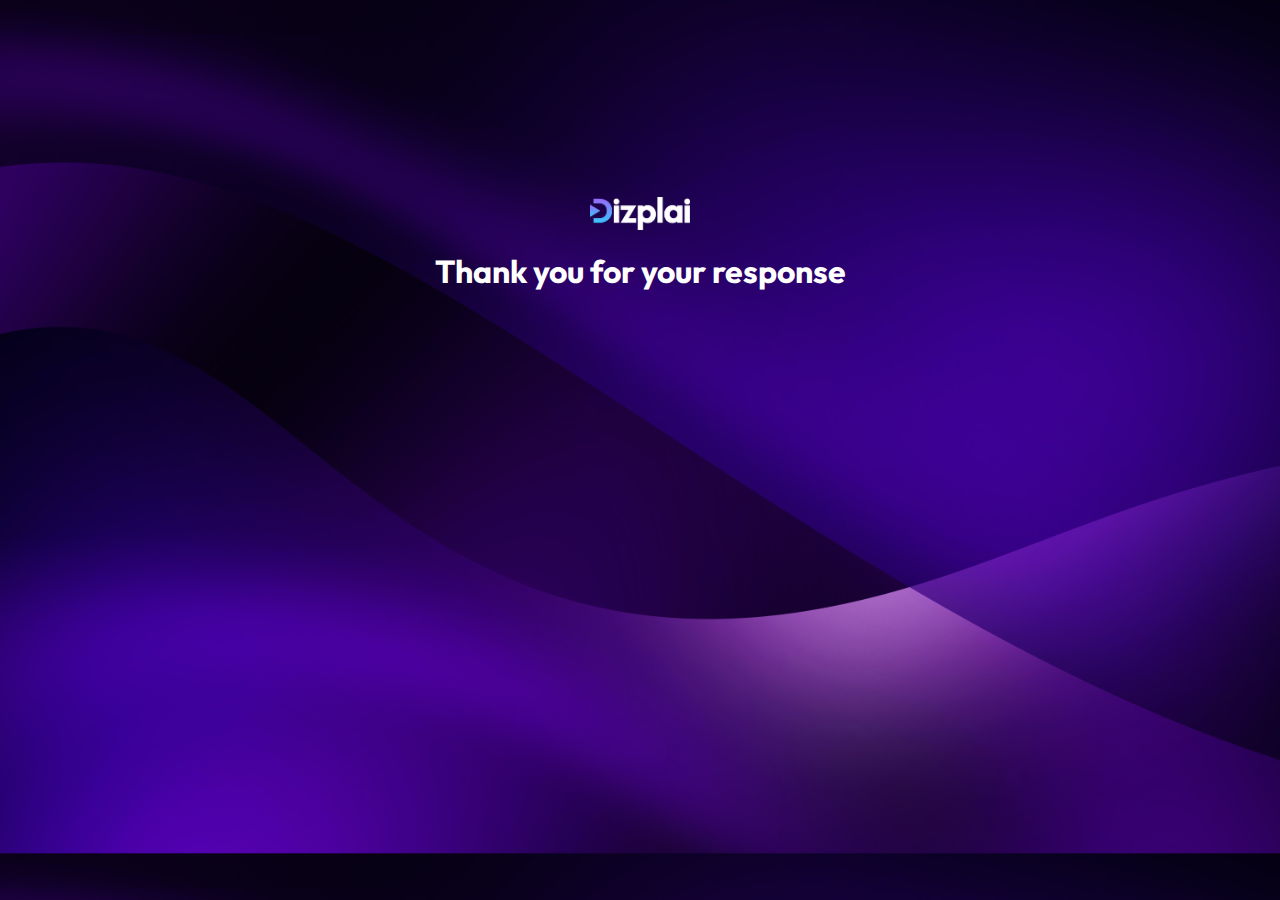
==== results.html @ 0c64740f "Add files via upload" ====
<!DOCTYPE html>
<html lang="en">
<head>
    <meta charset="UTF-8">
    <meta name="viewport" content="width=device-width, initial-scale=1.0">
    <title>Poll Results</title>
    <link rel="stylesheet" href="main.css">
    <style>
        @import url('https://fonts.googleapis.com/css2?family=Outfit:wght@100..900&display=swap');
    </style>
</head>
<body>
    <div class="poll-results">
        <img src="logo.png" alt="Dizplai Logo" style="width:100px">
        <h1>Thank you for your response</h1>
        <div id="template"></div>
        <script src="results.js"></script> 
    </div>
    
    
</body>
</html>
---- main.css ----
body {
    display: flex;
    flex-direction: column;
    align-items: center;
    justify-content: center;
    min-height: 50vh;
    margin: 0;
    background-image: url('background.jpg'); 
    background-size: cover;
    font-family: 'Outfit'
}

img {
    max-width: 100%;
    max-height: 100%;
    display: block;
    margin: auto;
    padding-top: 60px;
}
  

.poll {
    display: block;
    width: 400px;
    margin: 20px;
    border-radius: 10px;
    @font-face {
        font-family: 'Outfit';
        font-style: normal;
        font-weight: 100 900;
        font-display: swap;
        src: url(https://fonts.gstatic.com/s/outfit/v11/QGYvz_MVcBeNP4NJtEtq.woff2) format('woff2');
        unicode-range: U+0000-00FF, U+0131, U+0152-0153, U+02BB-02BC, U+02C6, U+02DA, U+02DC, U+0304, 
        U+0308, U+0329, U+2000-206F, U+2074, U+20AC, U+2122, U+2191, U+2193, U+2212, U+2215, U+FEFF, 
        U+FFFD;
    }
}

.poll__title{
    font-weight: bold;
    font-size: 2.75rem;
    margin-top: 20px;
    text-align: center;
    font-family: 'Outfit'
}

.poll__option:hover {
    cursor: pointer;
}

.poll__option:not(:last-child) {
    margin-bottom: 0.5rem;
}

.poll__option--selected .poll__option-fill{
    background: #996BF9;
}

.poll__option-info{
    display: flex;
    justify-content: space-between;
    
    font-size: 0.85rem;
}

.poll {
    display: flex;
    flex-direction: column;
    align-items: center;
    justify-content: center;
    min-height: 100vh;
    margin: 0;
  }
  
  .poll__title {
    color: white;
  }
  
  .poll__option {
    align-items: center;
    display: block;
    padding: 10px 20px;
    margin: 5px;
    background-color: rgba(140, 140, 140, 0.5);
    color: #fff;
    text-decoration: none;
    border-radius: 5px;
    border-style: solid;
    border-color: #8C8C8C;
    cursor: pointer;
    transition: background-color 0.3s;
    width: 250px;
    font-family: 'Outfit'
  }
  
  .poll__option:hover {
    background-color: #996BF9;
  }
  
  .poll__option--selected {
    background-color: #996BF9;
  }

  .poll__percentage{
    color: #8C8C8C;
    margin-left: 5px
  }
  
  .submit-btn {
    margin-top: 10px;
    padding: 10px 20px;
    background-color: #fff;
    color: #996BF9;
    border: none;
    border-radius: 5px;
    cursor: pointer;
    transition: background-color 0.3s;
    width: 248px;
    font-family: 'Outfit'; 
    font-size: 50
  }
  
  .submit-btn:hover {
    background-color: #7e48e4;
  }

h1 {
    color: #FFF;
    font-family: 'Outfit';
    @font-face {
        font-family: 'Outfit';
        font-style: normal;
        font-weight: 100 900;
        font-display: swap;
        src: url(https://fonts.gstatic.com/s/outfit/v11/QGYvz_MVcBeNP4NJtEtq.woff2) format('woff2');
        unicode-range: U+0000-00FF, U+0131, U+0152-0153, U+02BB-02BC, U+02C6, U+02DA, U+02DC, U+0304, 
        U+0308, U+0329, U+2000-206F, U+2074, U+20AC, U+2122, U+2191, U+2193, U+2212, U+2215, U+FEFF, 
        U+FFFD;
    }
}
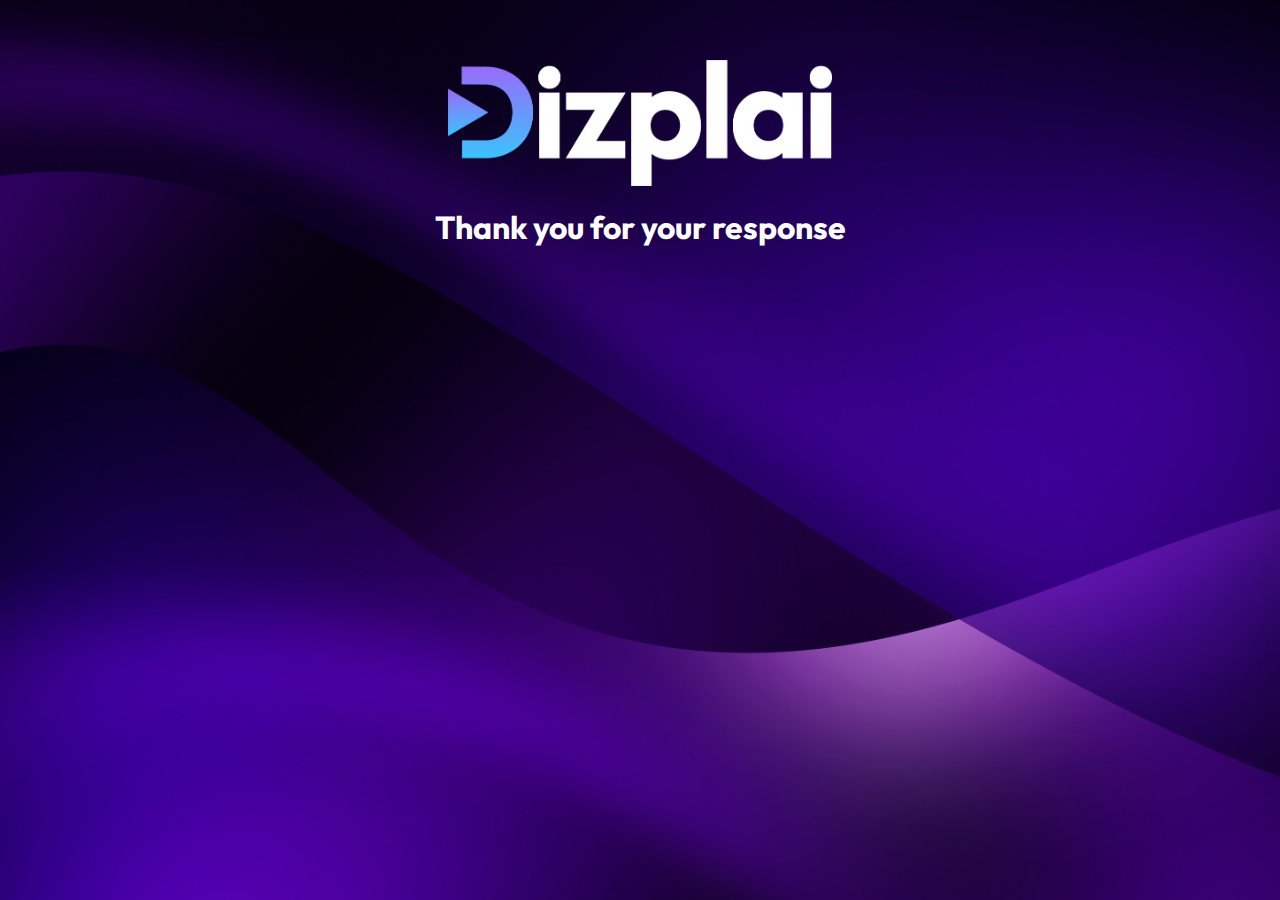
==== commit ce5f93d1: "Update results.html" ====
--- a/results.html
+++ b/results.html
@@ -11,7 +11,7 @@
 </head>
 <body>
     <div class="poll-results">
-        <img src="logo.png" alt="Dizplai Logo" style="width:100px">
+        <img src="logo.png" alt="Dizplai Logo" style="width:30%">
         <h1>Thank you for your response</h1>
         <div id="template"></div>
         <script src="results.js"></script> 
--- a/main.css
+++ b/main.css
@@ -1,13 +1,20 @@
 body {
+    position: relative;
+    min-height: 100vh;
+    margin: 0;
+    background-image: url('background.jpg'); 
+    background-size: cover;
+    font-family: 'Outfit';
+}
+
+.container {
+    position: absolute;
+    top: 50%;
+    left: 50%;
+    transform: translate(-50%, -50%);
     display: flex;
     flex-direction: column;
     align-items: center;
-    justify-content: center;
-    min-height: 50vh;
-    margin: 0;
-    background-image: url('background.jpg'); 
-    background-size: cover;
-    font-family: 'Outfit'
 }
 
 img {
@@ -17,66 +24,43 @@
     margin: auto;
     padding-top: 60px;
 }
-  
 
 .poll {
-    display: block;
-    width: 400px;
+    display: flex;
+    flex-direction: column;
+    align-items: center;
+    justify-content: center;
     margin: 20px;
-    border-radius: 10px;
-    @font-face {
-        font-family: 'Outfit';
-        font-style: normal;
-        font-weight: 100 900;
-        font-display: swap;
-        src: url(https://fonts.gstatic.com/s/outfit/v11/QGYvz_MVcBeNP4NJtEtq.woff2) format('woff2');
-        unicode-range: U+0000-00FF, U+0131, U+0152-0153, U+02BB-02BC, U+02C6, U+02DA, U+02DC, U+0304, 
-        U+0308, U+0329, U+2000-206F, U+2074, U+20AC, U+2122, U+2191, U+2193, U+2212, U+2215, U+FEFF, 
-        U+FFFD;
-    }
 }
 
-.poll__title{
+.poll__title {
     font-weight: bold;
     font-size: 2.75rem;
     margin-top: 20px;
     text-align: center;
-    font-family: 'Outfit'
+    color: white;
 }
 
-.poll__option:hover {
+.main .poll__option:hover {
     cursor: pointer;
+    background-color: #996BF9;
 }
 
 .poll__option:not(:last-child) {
     margin-bottom: 0.5rem;
 }
 
-.poll__option--selected .poll__option-fill{
+.poll__option--selected .poll__option-fill {
     background: #996BF9;
 }
 
-.poll__option-info{
+.poll__option-info {
     display: flex;
     justify-content: space-between;
-    
     font-size: 0.85rem;
 }
 
-.poll {
-    display: flex;
-    flex-direction: column;
-    align-items: center;
-    justify-content: center;
-    min-height: 100vh;
-    margin: 0;
-  }
-  
-  .poll__title {
-    color: white;
-  }
-  
-  .poll__option {
+.poll__option {
     align-items: center;
     display: block;
     padding: 10px 20px;
@@ -90,23 +74,19 @@
     cursor: pointer;
     transition: background-color 0.3s;
     width: 250px;
-    font-family: 'Outfit'
-  }
-  
-  .poll__option:hover {
+    font-family: 'Outfit';
+}
+
+.poll__option--selected {
     background-color: #996BF9;
-  }
-  
-  .poll__option--selected {
-    background-color: #996BF9;
-  }
+}
 
-  .poll__percentage{
+.poll__percentage {
     color: #8C8C8C;
-    margin-left: 5px
-  }
-  
-  .submit-btn {
+    margin-left: 5px;
+}
+
+.submit-btn {
     margin-top: 10px;
     padding: 10px 20px;
     background-color: #fff;
@@ -116,27 +96,60 @@
     cursor: pointer;
     transition: background-color 0.3s;
     width: 248px;
-    font-family: 'Outfit'; 
-    font-size: 50
-  }
-  
-  .submit-btn:hover {
+    font-family: 'Outfit';
+    font-size: 16px; 
+}
+
+.submit-btn:hover {
     background-color: #7e48e4;
-  }
+}
 
 h1 {
     color: #FFF;
     font-family: 'Outfit';
-    @font-face {
-        font-family: 'Outfit';
-        font-style: normal;
-        font-weight: 100 900;
-        font-display: swap;
-        src: url(https://fonts.gstatic.com/s/outfit/v11/QGYvz_MVcBeNP4NJtEtq.woff2) format('woff2');
-        unicode-range: U+0000-00FF, U+0131, U+0152-0153, U+02BB-02BC, U+02C6, U+02DA, U+02DC, U+0304, 
-        U+0308, U+0329, U+2000-206F, U+2074, U+20AC, U+2122, U+2191, U+2193, U+2212, U+2215, U+FEFF, 
-        U+FFFD;
-    }
+    text-align: center;
 }
 
+#template {
+    display: flex;
+    flex-direction: column;
+    align-items: center;
+}
 
+.poll__percentage {
+    color: #FFF
+}
+
+.poll__option_result {
+    position: relative;
+    display: flex;
+    align-items: center; /* Center the content vertically */
+    justify-content: space-between;
+    padding: 10px 20px;
+    margin: 5px;
+    background-color: rgba(140, 140, 140, 0.5);
+    color: #fff;
+    text-decoration: none;
+    border-radius: 5px;
+    border-style: solid;
+    border-color: #8C8C8C;
+    cursor: pointer;
+    transition: background-color 0.3s;
+    width: 250px;
+    font-family: 'Outfit';
+}
+
+.poll__option_result-fill {
+    position: absolute;
+    top: 0;
+    left: 0;
+    bottom: 0;
+    background-color: #996BF9;
+    border-radius: 2px;
+    z-index: -1;
+}
+
+.poll__option_result-info {
+    display: flex;
+    align-items: center;
+}
